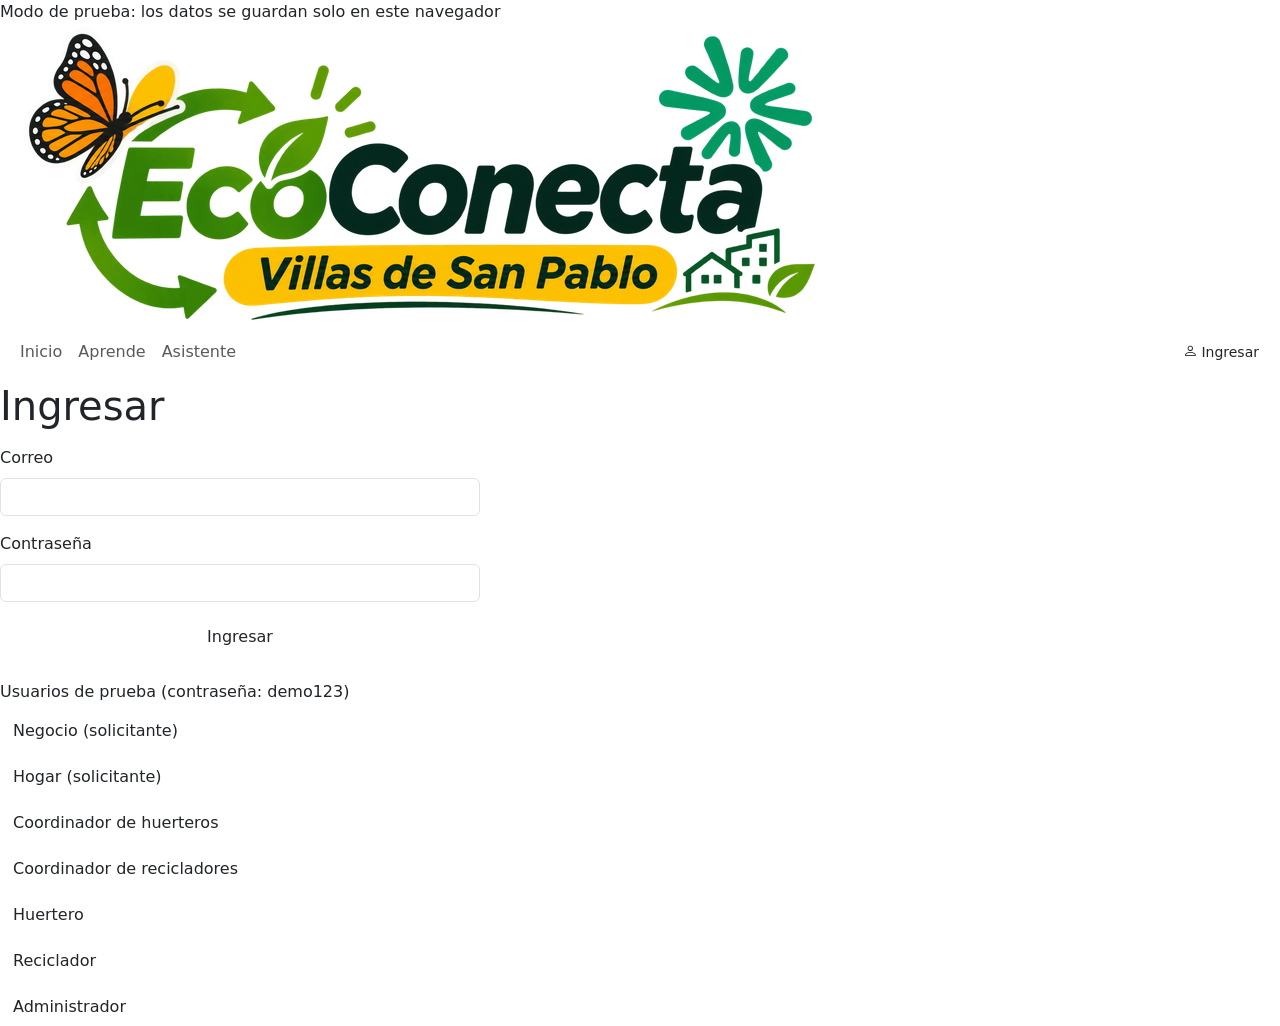
==== frontend/admin.html @ cfa30f2f "Frontend1" ====
<!DOCTYPE html>
<html lang="es">
<head>
  <meta charset="UTF-8">
  <meta name="viewport" content="width=device-width, initial-scale=1">
  <title>Administrar · EcoConecta</title>
  <link href="https://cdn.jsdelivr.net/npm/bootstrap@5.3.3/dist/css/bootstrap.min.css" rel="stylesheet">
  <link href="https://cdn.jsdelivr.net/npm/bootstrap-icons@1.11.3/font/bootstrap-icons.min.css" rel="stylesheet">
  <link rel="preconnect" href="https://fonts.googleapis.com">
  <link rel="preconnect" href="https://fonts.gstatic.com" crossorigin>
  <link href="https://fonts.googleapis.com/css2?family=Inter:wght@400;500;600;700&family=Poppins:wght@600;700&display=swap" rel="stylesheet">
  <link href="css/styles.css" rel="stylesheet">
</head>
<body>
  <div id="navbar"></div>
  <main class="contenedor">
    <h1>Administrar</h1>
    <div id="alertas" aria-live="polite"></div>

    <section class="eco-card mt-3" aria-labelledby="h-puntos">
      <h2 id="h-puntos"><i class="bi bi-star" aria-hidden="true"></i> Puntos por material</h2>
      <p class="texto-suave">Define cuántos puntos gana el usuario por cada kilo entregado. Se aplican cuando el recolector registra la recolección.</p>
      <div class="aviso-puntos mb-3" id="aviso-puntos"></div>
      <div class="tabla-scroll">
        <table class="table align-middle">
          <thead><tr><th scope="col">Material</th><th scope="col">Puntos por kg</th><th scope="col">Ejemplo con 2 kg</th></tr></thead>
          <tbody id="tabla-reglas"></tbody>
        </table>
      </div>
      <button class="btn btn-eco" id="btn-guardar-reglas"><i class="bi bi-save" aria-hidden="true"></i> Guardar puntos</button>
    </section>

    <section class="eco-card mt-4" aria-labelledby="h-pilotos">
      <h2 id="h-pilotos"><i class="bi bi-people" aria-hidden="true"></i> Quién puede solicitar</h2>
      <p class="texto-suave">Solo las personas habilitadas pueden pedir recolecciones durante el piloto.</p>
      <div id="resumen-pilotos" class="fw-semibold mb-2"></div>
      <ul class="list-group" id="lista-usuarios"></ul>
    </section>

    <section class="eco-card mt-4" aria-labelledby="h-equipo">
      <h2 id="h-equipo"><i class="bi bi-person-badge" aria-hidden="true"></i> Equipo que atiende</h2>
      <ul class="list-unstyled mb-0" id="lista-equipo"></ul>
    </section>

    <p class="mt-4"><a href="educacion.html"><i class="bi bi-book" aria-hidden="true"></i> Ver contenidos de educación ambiental</a></p>
  </main>

  <script src="https://cdn.jsdelivr.net/npm/bootstrap@5.3.3/dist/js/bootstrap.bundle.min.js"></script>
  <script src="js/config.js"></script>
  <script src="js/ui.js"></script>
  <script src="js/api.js"></script>
  <script src="js/auth.js"></script>
  <script src="js/navbar.js"></script>
  <script src="js/admin.js"></script>
</body>
</html>
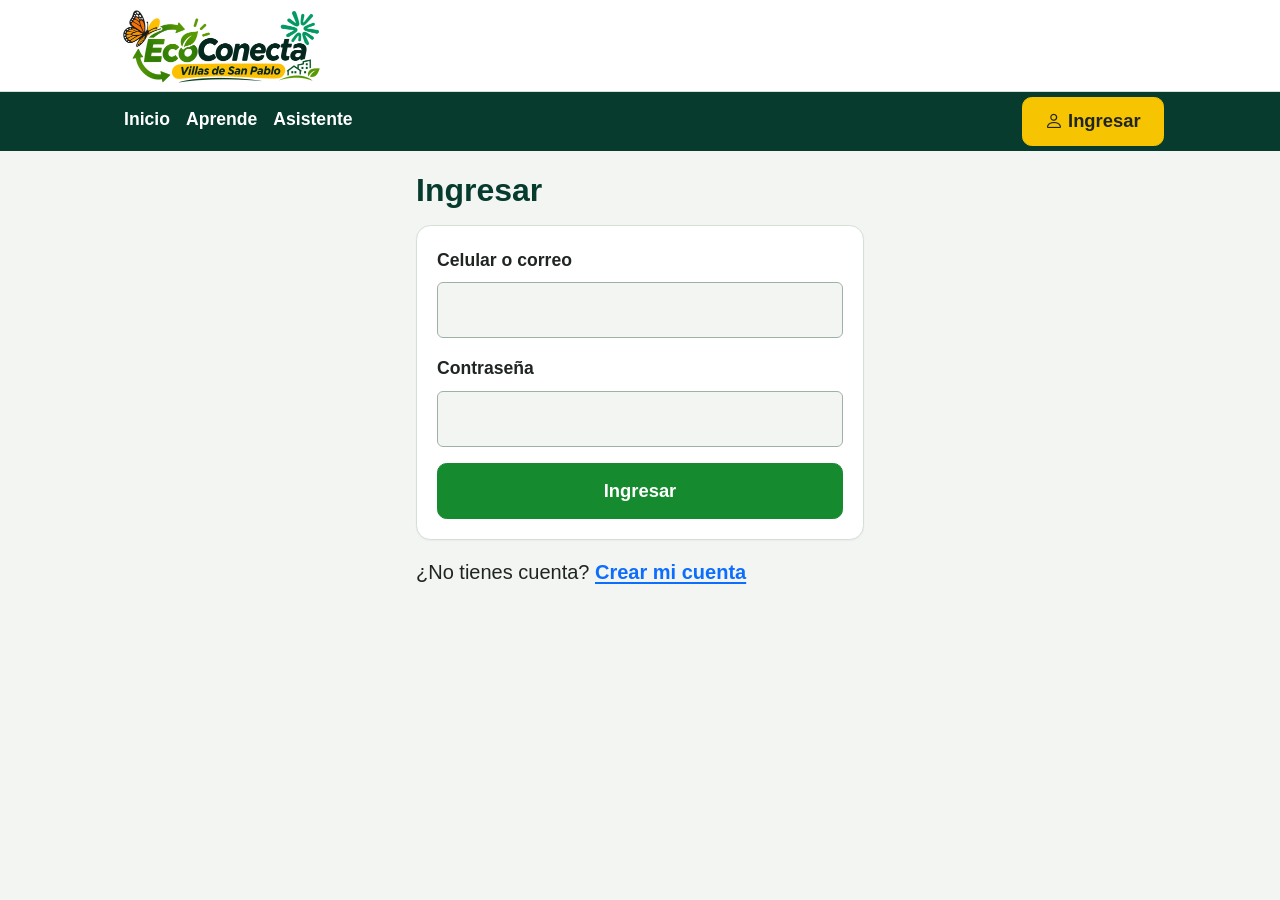
==== commit efef9c22: "arreglos2" ====
--- a/frontend/admin.html
+++ b/frontend/admin.html
@@ -53,4 +53,4 @@
   <script src="js/navbar.js"></script>
   <script src="js/admin.js"></script>
 </body>
-</html>+</html>
--- a/frontend/css/styles.css
+++ b/frontend/css/styles.css
@@ -0,0 +1,144 @@
+/* EcoConecta · estilos base según el Manual de Identidad Visual (Bootstrap 5 + tokens propios) */
+:root {
+  /* Tokens del manual (sección 8) */
+  --eco-forest: #063B2E;
+  --eco-green: #168A2E;
+  --eco-leaf: #65A90A;      /* solo gráficos; NO para texto pequeño sobre blanco */
+  --eco-teal: #0A9B70;
+  --eco-yellow: #F6C400;    /* sobre blanco solo como fondo, con texto carbón */
+  --eco-orange: #F28C00;    /* idem */
+  --eco-charcoal: #202522;
+  --eco-background: #F2F5F2;
+  --font-heading: 'Poppins', 'Arial', sans-serif;
+  --font-body: 'Inter', 'Arial', sans-serif;
+
+  /* Auxiliares (neutros y tonos claros derivados de la paleta) */
+  --eco-border: #D5DED7;
+  --eco-muted: #4A554E;
+  --eco-green-dark: #0F6B22;   /* hover del botón principal */
+  --eco-green-soft: #E3F1E5;
+  --eco-teal-soft: #D8F1E9;
+
+  --bs-body-bg: var(--eco-background);
+  --bs-body-color: var(--eco-charcoal);
+  --bs-body-font-family: var(--font-body);
+  --bs-link-color: var(--eco-forest);
+  --bs-link-hover-color: var(--eco-green);
+}
+
+body { font-family: var(--font-body); font-size: 1.125rem; line-height: 1.6; }  /* 18 px: lectura cómoda para adultos mayores */
+h1, h2, h3, h4 { font-family: var(--font-heading); color: var(--eco-forest); }
+h1 { font-weight: 700; font-size: clamp(1.75rem, 4vw, 2rem); }      /* 28–32 px */
+h2 { font-weight: 600; font-size: clamp(1.25rem, 3vw, 1.5rem); }    /* 20–24 px */
+h3 { font-weight: 600; font-size: 1.125rem; }                         /* 16–18 px */
+a { text-underline-offset: 3px; }
+.dato, .codigo { font-weight: 500; font-variant-numeric: tabular-nums; }   /* ids, horas, valores */
+
+/* ===== Encabezado: franja blanca con el logo + barra verde bosque ===== */
+.eco-header { background: #fff; border-bottom: 1px solid var(--eco-border); }
+.contenedor-nav { max-width: 1080px; margin: 0 auto; padding: .5rem 1rem; }
+.eco-logo { display: block; width: 220px; max-width: 100%; height: auto; }   /* mínimo digital del manual: 220 px */
+.eco-nav { background: var(--eco-forest); padding: 0; }
+.eco-nav .nav-link { color: #fff; font-weight: 600; font-size: 1.1rem; padding: .85rem 1rem; border-bottom: 4px solid transparent; border-radius: 0; }
+.eco-nav .nav-link:hover { background: rgba(255,255,255,.12); color: #fff; }
+.eco-nav .nav-link.active { border-bottom-color: var(--eco-yellow); }   /* no depende solo del color: subrayado grueso */
+.eco-nav .usuario { color: #fff; font-weight: 500; font-size: .95rem; }
+.eco-menu-btn { background: transparent; color: #fff; border: 2px solid #fff; border-radius: .6rem; font-weight: 600; padding: .45rem .9rem; min-height: 48px; }
+.eco-nav .container-fluid, .eco-nav .navbar-nav, .eco-nav .navbar-collapse { flex-wrap: wrap; }
+.aviso-mock { background: var(--eco-yellow); color: var(--eco-charcoal); text-align: center; font-size: .9rem; font-weight: 500; padding: .3rem; }
+@media (max-width: 575px) { .eco-nav .usuario { display: none; } }
+
+/* ===== Botones (manual §5) ===== */
+.btn { font-family: var(--font-body); font-weight: 700; font-size: 1.15rem; min-height: 56px; border-radius: .6rem; padding: .6rem 1.4rem; }
+.btn-eco { background: var(--eco-green); border-color: var(--eco-green); color: #fff; }           /* principal */
+.btn-eco:hover, .btn-eco:focus { background: var(--eco-green-dark); border-color: var(--eco-green-dark); color: #fff; }
+.btn-outline-eco { background: #fff; border: 2px solid var(--eco-forest); color: var(--eco-forest); } /* secundario */
+.btn-outline-eco:hover { background: var(--eco-green-soft); color: var(--eco-forest); border-color: var(--eco-forest); }
+.btn-sol { background: var(--eco-yellow); border-color: var(--eco-yellow); color: var(--eco-charcoal); }
+.btn-sol:hover { background: #dcae00; border-color: #dcae00; color: var(--eco-charcoal); }
+.accion-grande { width: 100%; min-height: 64px; font-size: 1.25rem; }
+:focus-visible { outline: 3px solid var(--eco-orange); outline-offset: 2px; }
+
+/* ===== Formularios ===== */
+.form-label { font-weight: 600; font-size: 1.1rem; }
+.form-control, .form-select { min-height: 56px; font-size: 1.1rem; border: 1.5px solid #9fb0a5; }
+.form-control:focus, .form-select:focus { border-color: var(--eco-green); box-shadow: 0 0 0 .22rem rgba(22,138,46,.3); }
+.ayuda { color: var(--eco-muted); font-size: .95rem; }
+
+/* ===== Tarjetas: fondo blanco, borde gris claro, sin sombra fuerte ===== */
+.eco-card { background: #fff; border: 1px solid var(--eco-border); border-radius: .9rem; padding: 1.25rem; box-shadow: 0 1px 2px rgba(0,0,0,.04); }
+.eco-card.destacada { border-left: 6px solid var(--eco-green); }
+.eco-card .titulo { font-family: var(--font-heading); font-weight: 600; color: var(--eco-forest); }
+.texto-suave { color: var(--eco-muted); }
+
+/* ===== Estados: color + icono + texto (nunca solo color) ===== */
+.estado, .flujo, .puntos { display: inline-flex; align-items: center; gap: .4rem; padding: .3rem .8rem; border-radius: 2rem; font-size: 1rem; font-weight: 600; }
+.estado-recibida    { background: #E8ECE9; color: var(--eco-charcoal); }
+.estado-en_revision { background: #FFF1B8; color: #4D3B00; }
+.estado-asignada    { background: var(--eco-teal-soft); color: #04573F; }
+.estado-programada  { background: var(--eco-green-soft); color: #0B5A1B; border: 1px solid #9fcfa6; }
+.estado-recolectada { background: var(--eco-forest); color: #fff; }
+.estado-cancelada   { background: #FDE3C2; color: #6B3600; }
+
+.flujo-organico   { background: var(--eco-green-soft); color: #0B5A1B; border: 1px solid #9fcfa6; }
+.flujo-reciclable { background: var(--eco-teal-soft); color: #04573F; border: 1px solid #8fd3bd; }
+
+/* Puntos: amarillo como acento (manual §5) */
+.puntos { background: var(--eco-yellow); color: var(--eco-charcoal); font-weight: 700; }
+.aviso-puntos { background: #FFF6CC; border: 1px solid #E7CE55; border-radius: .6rem; padding: .6rem .9rem; font-size: .95rem; }
+
+/* ===== Línea de tiempo del historial ===== */
+.linea-tiempo { list-style: none; margin: 0; padding-left: 1.2rem; border-left: 3px solid var(--eco-border); }
+.linea-tiempo li { position: relative; padding: 0 0 .9rem .9rem; }
+.linea-tiempo li::before { content: ""; position: absolute; left: -1.78rem; top: .45rem; width: 12px; height: 12px; border-radius: 50%;
+  background: var(--eco-green); border: 2px solid #fff; box-shadow: 0 0 0 2px var(--eco-green); }
+
+/* ===== Botones grandes de inicio (una acción por botón) ===== */
+.mosaico { display: grid; gap: 1rem; grid-template-columns: repeat(auto-fit, minmax(240px, 1fr)); }
+.mosaico a, .mosaico button { display: flex; flex-direction: column; align-items: center; justify-content: center; gap: .5rem;
+  min-height: 140px; padding: 1rem; text-align: center; text-decoration: none; background: #fff;
+  border: 2px solid var(--eco-forest); border-radius: 1rem; color: var(--eco-forest);
+  font-family: var(--font-heading); font-size: 1.25rem; font-weight: 600; }
+.mosaico a:hover, .mosaico button:hover { background: var(--eco-green-soft); }
+.mosaico .bi { font-size: 2.4rem; line-height: 1; color: var(--eco-green); }
+
+.contenedor { max-width: 1080px; margin: 0 auto; padding: 1.25rem 1rem 3rem; }
+.tabla-scroll { overflow-x: auto; }
+@media (prefers-reduced-motion: reduce) { * { transition: none !important; animation: none !important; } }
+
+/* ===== Elegir tipo de residuo (tarjetas grandes con radio real, accesibles) ===== */
+.opciones-residuo { display: grid; gap: 1rem; grid-template-columns: repeat(auto-fit, minmax(260px, 1fr)); }
+.opcion-residuo input { position: absolute; opacity: 0; }
+.opcion-residuo label { display: block; height: 100%; cursor: pointer; background: #fff; border: 2px solid var(--eco-border);
+  border-radius: 1rem; padding: 1.1rem; }
+.opcion-residuo label:hover { border-color: var(--eco-green); }
+.opcion-residuo input:checked + label { border-color: var(--eco-green); background: var(--eco-green-soft); box-shadow: 0 0 0 3px var(--eco-green); }
+.opcion-residuo input:focus-visible + label { outline: 3px solid var(--eco-orange); outline-offset: 2px; }
+.opcion-residuo .bi-check-circle-fill { display: none; color: var(--eco-green); }
+.opcion-residuo input:checked + label .bi-check-circle-fill { display: inline; }
+.opcion-residuo .grande { font-family: var(--font-heading); font-weight: 600; font-size: 1.3rem; color: var(--eco-forest); }
+.opcion-residuo .icono { font-size: 2rem; color: var(--eco-green); }
+
+/* ===== Datos de la programación (visibles para el usuario) ===== */
+.bloque-programacion { background: var(--eco-green-soft); border: 1px solid #9fcfa6; border-radius: .8rem; padding: .9rem 1.1rem; }
+.bloque-programacion dt { font-weight: 600; color: var(--eco-forest); }
+.bloque-programacion dd { margin-bottom: .4rem; }
+.id-solicitud { font-family: var(--font-body); font-weight: 700; font-size: 1.6rem; letter-spacing: .02em; color: var(--eco-forest);
+  background: #fff; border: 2px dashed var(--eco-green); border-radius: .7rem; display: inline-block; padding: .2rem .9rem; }
+details > summary { cursor: pointer; font-weight: 600; color: var(--eco-forest); min-height: 44px; display: flex; align-items: center; }
+
+/* ===== Asistente (chat) ===== */
+.chat { background: #fff; border: 1px solid var(--eco-border); border-radius: 1rem; padding: 1rem; min-height: 280px; max-height: 55vh; overflow-y: auto; }
+.burbuja { max-width: 88%; padding: .7rem 1rem; border-radius: 1rem; margin-bottom: .8rem; white-space: pre-line; }
+.burbuja.usuario { background: var(--eco-green-soft); border: 1px solid #9fcfa6; margin-left: auto; border-bottom-right-radius: .25rem; }
+.burbuja.asistente { background: var(--eco-background); border: 1px solid var(--eco-border); border-bottom-left-radius: .25rem; }
+.burbuja .pie { display: flex; flex-wrap: wrap; gap: .5rem; margin-top: .6rem; white-space: normal; }
+.chip { background: #fff; border: 2px solid var(--eco-forest); color: var(--eco-forest); border-radius: 2rem; padding: .5rem 1rem; font-weight: 600; min-height: 48px; }
+.chip:hover { background: var(--eco-green-soft); }
+
+/* ===== Temas de educación y chips de filtro ===== */
+.chip[aria-pressed="true"] { background: var(--eco-forest); color: #fff; }
+.tema summary { list-style: none; cursor: pointer; font-family: var(--font-heading); color: var(--eco-forest); font-size: 1.1rem; }
+.tema summary::-webkit-details-marker { display: none; }
+.tema summary::after { content: "\F229"; font-family: "bootstrap-icons"; float: right; color: var(--eco-green); }
+.tema[open] summary::after { content: "\F286"; }
